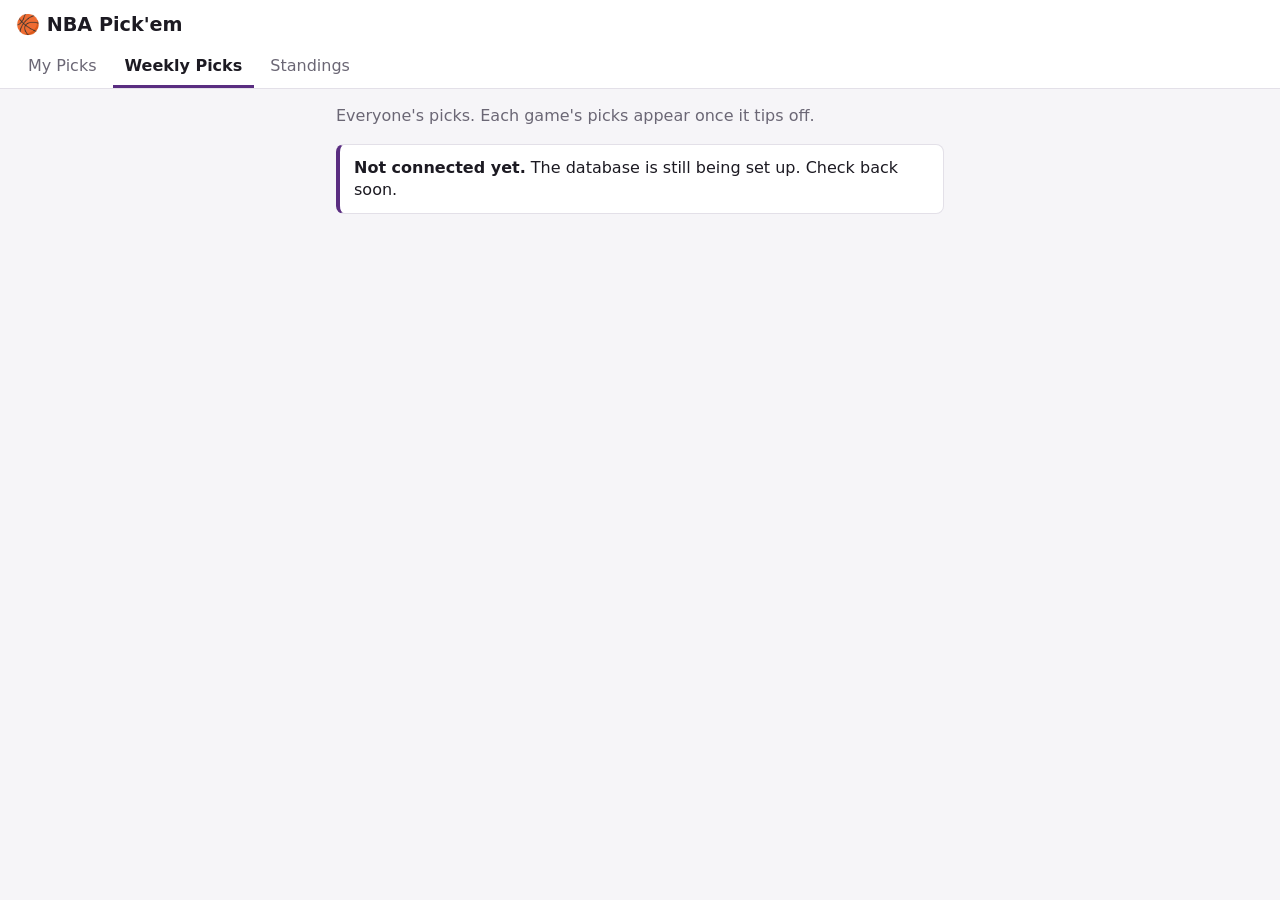
==== site/picks.html @ 3fe4a58a "Build V1 with placeholders: schema, jobs, slate generator, site, workflows - supabase/migrations: ta" ====
<!doctype html>
<html lang="en">
<head>
  <meta charset="utf-8">
  <meta name="viewport" content="width=device-width, initial-scale=1">
  <meta name="robots" content="noindex">
  <title>Weekly Picks · NBA Pick'em</title>
  <link rel="stylesheet" href="style.css">
</head>
<body>
  <header>
    <h1>🏀 NBA Pick'em</h1>
    <nav>
      <a href="index.html">My Picks</a>
      <a href="picks.html" class="active">Weekly Picks</a>
      <a href="standings.html">Standings</a>
    </nav>
  </header>
  <main>
    <p class="subhead">Everyone's picks. Each game's picks appear once it tips off.</p>
    <div id="message"></div>
    <select id="week" aria-label="Week" hidden></select>
    <div class="table-wrap" id="grid"></div>
  </main>

  <script src="config.js"></script>
  <script src="app.js"></script>
  <script>
    const msg = document.getElementById("message");
    const grid = document.getElementById("grid");
    const weekSelect = document.getElementById("week");
    let teams = {}, players = [], weeks = [];

    async function init() {
      if (!requireConfig(msg)) return;
      try {
        [teams, players, weeks] = await Promise.all([loadTeams(), loadPlayers(), loadWeeks()]);
        const current = currentWeek(weeks);
        if (!current) {
          showNotice(msg, "No slates yet.");
          return;
        }
        const today = todayPT();
        weekSelect.innerHTML = weeks
          .filter((w) => w.start_date <= today || w.id === current.id)
          .reverse()
          .map((w) => `<option value="${w.id}">${esc(weekLabel(w))}</option>`)
          .join("");
        weekSelect.value = current.id;
        weekSelect.hidden = false;
        weekSelect.addEventListener("change", () => showWeek(Number(weekSelect.value)));
        await showWeek(current.id);
      } catch (e) {
        showNotice(msg, `Couldn't load picks: ${esc(e.message)}`, true);
      }
    }

    async function showWeek(weekId) {
      msg.innerHTML = "";
      const [games, picks] = await Promise.all([
        loadSlateGames(weekId),
        rpc("get_week_picks", { p_week_id: weekId }),
      ]);
      if (!games.length) {
        grid.innerHTML = "";
        showNotice(msg, "No games this week.");
        return;
      }
      const byKey = Object.fromEntries(picks.map((p) => [`${p.player_id}:${p.game_id}`, p]));
      const abbr = (id) => esc((teams[id] || {}).abbreviation || "?");

      const header = `<tr><th>Game</th>${players.map((p) => `<th>${esc(p.display_name)}</th>`).join("")}</tr>`;
      const rows = games.map((g) => {
        const score = g.status === "final" ? ` ${g.away_score}–${g.home_score}` : "";
        const cells = players.map((p) => {
          if (!isLocked(g)) return `<td class="pick hidden" title="Hidden until tip-off">🔒</td>`;
          const pick = byKey[`${p.id}:${g.id}`];
          if (!pick) return `<td class="pick none">—</td>`;
          const cls = pick.is_correct === true ? "correct" : pick.is_correct === false ? "wrong" : "";
          return `<td class="pick ${cls}">${abbr(pick.picked_team_id)}</td>`;
        }).join("");
        return `<tr><td>${abbr(g.away_team_id)} @ ${abbr(g.home_team_id)}${score}<br>
                  <small class="subhead">${tipoffLabel(g)}</small></td>${cells}</tr>`;
      }).join("");

      grid.innerHTML = `<table><thead>${header}</thead><tbody>${rows}</tbody></table>`;
    }

    init();
  </script>
</body>
</html>
---- site/style.css ----
:root {
  --bg: #f6f5f8;
  --card: #ffffff;
  --text: #1c1a22;
  --muted: #6b6775;
  --line: #e3e0e8;
  --accent: #5a2d81;        /* Kings purple, obviously */
  --accent-text: #ffffff;
  --good: #1f7a3d;
  --good-bg: #e3f4e8;
  --bad: #b3261e;
  --bad-bg: #fbe6e4;
  --locked-bg: #efedf2;
}

@media (prefers-color-scheme: dark) {
  :root {
    --bg: #131118;
    --card: #1d1a24;
    --text: #ece9f1;
    --muted: #9d98a8;
    --line: #2f2b38;
    --accent: #9b6fd0;
    --accent-text: #131118;
    --good: #6fd08f;
    --good-bg: #16301f;
    --bad: #f08a82;
    --bad-bg: #3a1a18;
    --locked-bg: #25212d;
  }
}

* { box-sizing: border-box; }

body {
  margin: 0;
  background: var(--bg);
  color: var(--text);
  font: 16px/1.4 system-ui, -apple-system, "Segoe UI", Roboto, sans-serif;
}

header {
  background: var(--card);
  border-bottom: 1px solid var(--line);
  padding: 12px 16px 0;
}

header h1 { margin: 0 0 8px; font-size: 1.2rem; }

nav { display: flex; gap: 4px; overflow-x: auto; }

nav a {
  padding: 8px 12px;
  color: var(--muted);
  text-decoration: none;
  border-bottom: 3px solid transparent;
  white-space: nowrap;
}

nav a.active { color: var(--text); border-bottom-color: var(--accent); font-weight: 600; }

main { max-width: 640px; margin: 0 auto; padding: 16px; }

.subhead { color: var(--muted); margin: 0 0 16px; }

.notice {
  background: var(--card);
  border: 1px solid var(--line);
  border-left: 4px solid var(--accent);
  border-radius: 8px;
  padding: 12px 14px;
  margin-bottom: 16px;
}

.notice.error { border-left-color: var(--bad); }

.game {
  background: var(--card);
  border: 1px solid var(--line);
  border-radius: 12px;
  padding: 12px;
  margin-bottom: 12px;
}

.game-meta {
  display: flex;
  justify-content: space-between;
  color: var(--muted);
  font-size: 0.85rem;
  margin-bottom: 8px;
}

.teams { display: grid; grid-template-columns: 1fr auto 1fr; gap: 8px; align-items: center; }
.at { color: var(--muted); font-size: 0.85rem; }

.team-btn {
  width: 100%;
  min-height: 56px;
  padding: 8px;
  border: 2px solid var(--line);
  border-radius: 10px;
  background: var(--card);
  color: var(--text);
  font: inherit;
  cursor: pointer;
}

.team-btn .abbr { display: block; font-weight: 700; font-size: 1.1rem; }
.team-btn .name { display: block; font-size: 0.8rem; color: var(--muted); }
.team-btn .score { display: block; font-weight: 600; }

.team-btn.picked { border-color: var(--accent); background: var(--accent); color: var(--accent-text); }
.team-btn.picked .name { color: inherit; opacity: 0.85; }
.team-btn:disabled { cursor: default; }
.team-btn:disabled:not(.picked) { background: var(--locked-bg); }
.team-btn.picked.correct { background: var(--good); border-color: var(--good); }
.team-btn.picked.wrong { background: var(--bad); border-color: var(--bad); }
.team-btn:focus-visible { outline: 3px solid var(--accent); outline-offset: 2px; }

.table-wrap { overflow-x: auto; margin-bottom: 24px; }

table {
  width: 100%;
  border-collapse: collapse;
  background: var(--card);
  border: 1px solid var(--line);
  border-radius: 8px;
}

th, td { padding: 10px 8px; text-align: left; border-bottom: 1px solid var(--line); white-space: nowrap; }
th { font-size: 0.8rem; color: var(--muted); font-weight: 600; }
td.num, th.num { text-align: right; font-variant-numeric: tabular-nums; }
td.pick { text-align: center; font-weight: 600; }
td.pick.correct { background: var(--good-bg); color: var(--good); }
td.pick.wrong { background: var(--bad-bg); color: var(--bad); }
td.pick.hidden, td.pick.none { color: var(--muted); font-weight: 400; }

h2 { font-size: 1rem; margin: 8px 0; }

select {
  font: inherit;
  padding: 6px 8px;
  border-radius: 8px;
  border: 1px solid var(--line);
  background: var(--card);
  color: var(--text);
  margin-bottom: 12px;
}
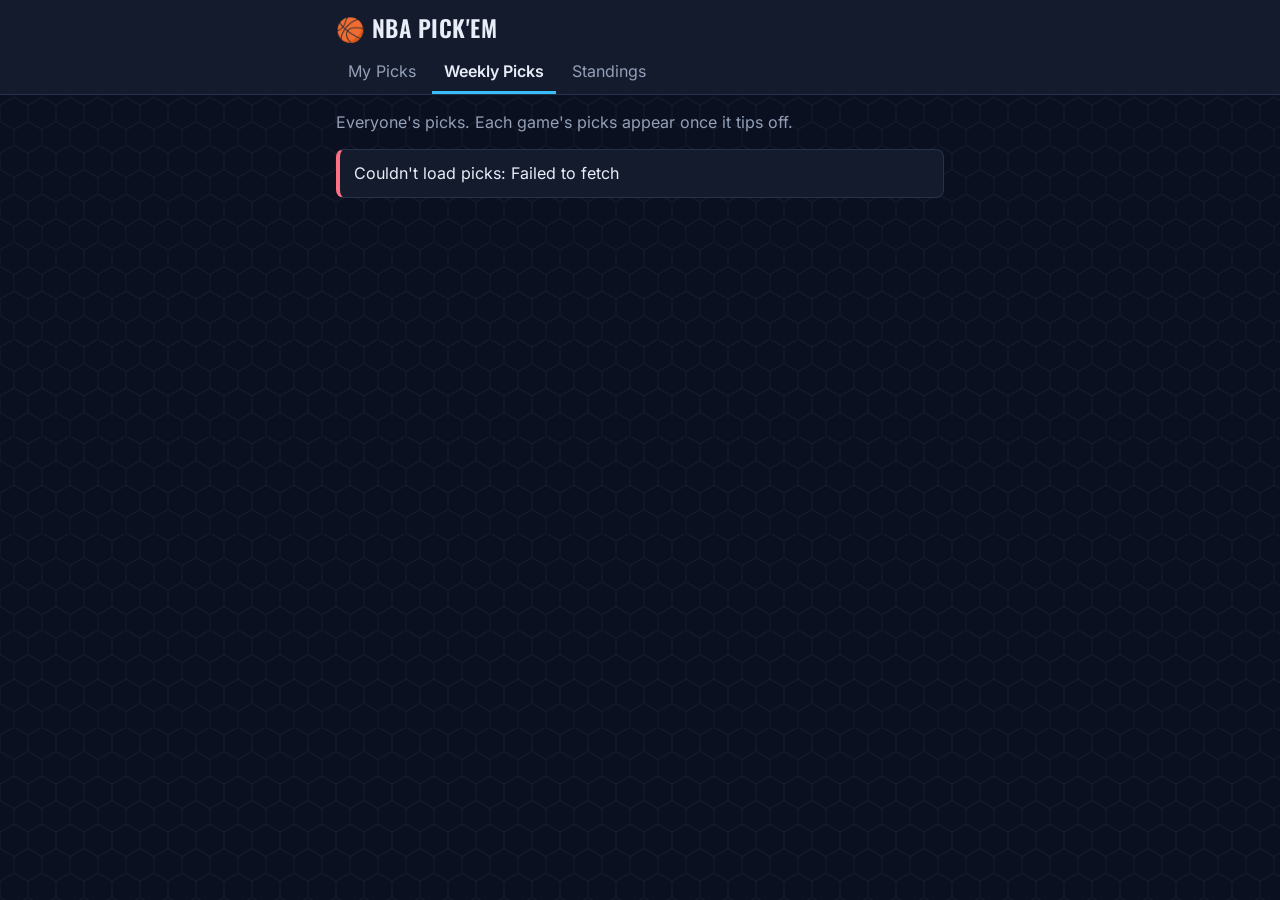
==== commit c5fff44e: "Restyle site: Arena dark theme, Oswald + Inter, hexagon texture Design agreed with Daniel via mockup" ====
--- a/site/picks.html
+++ b/site/picks.html
@@ -4,6 +4,7 @@
   <meta charset="utf-8">
   <meta name="viewport" content="width=device-width, initial-scale=1">
   <meta name="robots" content="noindex">
+  <meta name="theme-color" content="#141b2d">
   <title>Weekly Picks · NBA Pick'em</title>
   <link rel="stylesheet" href="style.css">
 </head>
@@ -71,19 +72,25 @@
 
       const header = `<tr><th>Game</th>${players.map((p) => `<th>${esc(p.display_name)}</th>`).join("")}</tr>`;
       const rows = games.map((g) => {
-        const score = g.status === "final" ? ` ${g.away_score}–${g.home_score}` : "";
+        const detail = g.status === "final" ? `Final ${g.away_score}–${g.home_score}` : shortTip(g);
         const cells = players.map((p) => {
           if (!isLocked(g)) return `<td class="pick hidden" title="Hidden until tip-off">🔒</td>`;
           const pick = byKey[`${p.id}:${g.id}`];
           if (!pick) return `<td class="pick none">—</td>`;
           const cls = pick.is_correct === true ? "correct" : pick.is_correct === false ? "wrong" : "";
-          return `<td class="pick ${cls}">${abbr(pick.picked_team_id)}</td>`;
+          const mark = pick.is_correct === true ? " ✓" : pick.is_correct === false ? " ✗" : "";
+          return `<td class="pick ${cls}">${abbr(pick.picked_team_id)}${mark}</td>`;
         }).join("");
-        return `<tr><td>${abbr(g.away_team_id)} @ ${abbr(g.home_team_id)}${score}<br>
-                  <small class="subhead">${tipoffLabel(g)}</small></td>${cells}</tr>`;
+        return `<tr><td class="game-cell">${abbr(g.away_team_id)} @ ${abbr(g.home_team_id)}<br><small>${detail}</small></td>${cells}</tr>`;
       }).join("");
 
       grid.innerHTML = `<table><thead>${header}</thead><tbody>${rows}</tbody></table>`;
+    }
+
+    // "Sat 7:00 PM": short enough to keep the game column narrow on phones.
+    function shortTip(g) {
+      if (!g.tipoff_utc) return "Time TBD";
+      return new Date(g.tipoff_utc).toLocaleString("en-US", { weekday: "short", hour: "numeric", minute: "2-digit" });
     }
 
     init();
--- a/site/style.css
+++ b/site/style.css
@@ -1,43 +1,46 @@
+/* NBA Pick'em — "Arena" theme. Dark only.
+   Fonts: Oswald (headings, team names) + Inter (text), self-hosted in fonts/ (SIL OFL).
+   Contrast: every text/background pair below meets WCAG AA (4.5:1). */
+
+@font-face { font-family: "Inter"; font-weight: 400; font-display: swap; src: url("fonts/inter-400.woff2") format("woff2"); }
+@font-face { font-family: "Inter"; font-weight: 600; font-display: swap; src: url("fonts/inter-600.woff2") format("woff2"); }
+@font-face { font-family: "Oswald"; font-weight: 500; font-display: swap; src: url("fonts/oswald-500.woff2") format("woff2"); }
+@font-face { font-family: "Oswald"; font-weight: 600; font-display: swap; src: url("fonts/oswald-600.woff2") format("woff2"); }
+
 :root {
-  --bg: #f6f5f8;
-  --card: #ffffff;
-  --text: #1c1a22;
-  --muted: #6b6775;
-  --line: #e3e0e8;
-  --accent: #5a2d81;        /* Kings purple, obviously */
-  --accent-text: #ffffff;
-  --good: #1f7a3d;
-  --good-bg: #e3f4e8;
-  --bad: #b3261e;
-  --bad-bg: #fbe6e4;
-  --locked-bg: #efedf2;
-}
-
-@media (prefers-color-scheme: dark) {
-  :root {
-    --bg: #131118;
-    --card: #1d1a24;
-    --text: #ece9f1;
-    --muted: #9d98a8;
-    --line: #2f2b38;
-    --accent: #9b6fd0;
-    --accent-text: #131118;
-    --good: #6fd08f;
-    --good-bg: #16301f;
-    --bad: #f08a82;
-    --bad-bg: #3a1a18;
-    --locked-bg: #25212d;
-  }
+  color-scheme: dark;
+  --bg: #0b1020;
+  --card: #141b2d;
+  --line: #26324b;
+  --text: #e8edf7;
+  --muted: #93a0b8;
+  --accent: #38bdf8;         /* sky blue */
+  --accent-text: #06121f;
+  --good: #22c55e;           /* correct pick fill */
+  --good-text: #04130a;
+  --good-soft: #0f2e1d;      /* weekly table cell */
+  --good-line: #4ade80;
+  --bad: #fb7185;            /* wrong pick fill (dark text: 7.3:1) */
+  --bad-text: #1a0508;
+  --bad-soft: #3a1420;
+  --bad-line: #fda4af;
+  --locked-bg: #1b2438;
+  --display: "Oswald", "Arial Narrow", sans-serif;
 }
 
 * { box-sizing: border-box; }
 
 body {
   margin: 0;
-  background: var(--bg);
+  min-height: 100vh;
+  /* Subtle hexagon texture; cards sit on top with solid backgrounds. */
+  background: url('data:image/svg+xml,%3Csvg%20xmlns%3D%22http%3A//www.w3.org/2000/svg%22%20width%3D%2228%22%20height%3D%2248.5%22%20viewBox%3D%220%200%2028%2048.5%22%3E%3Cpath%20d%3D%22M14%200%20L28%208.08%20L28%2024.25%20L14%2032.33%20L0%2024.25%20L0%208.08%20Z%20M14%2032.33%20L14%2048.5%22%20fill%3D%22none%22%20stroke%3D%22rgba%28147%2C160%2C184%2C0.08%29%22%20stroke-width%3D%221%22/%3E%3C/svg%3E') 0 0 / 28px 48.5px, var(--bg);
   color: var(--text);
-  font: 16px/1.4 system-ui, -apple-system, "Segoe UI", Roboto, sans-serif;
+  font: 16px/1.4 "Inter", system-ui, -apple-system, "Segoe UI", Roboto, sans-serif;
 }
+
+strong { font-weight: 600; }
+a { color: var(--accent); }
 
 header {
   background: var(--card);
@@ -45,7 +48,18 @@
   padding: 12px 16px 0;
 }
 
-header h1 { margin: 0 0 8px; font-size: 1.2rem; }
+header h1 {
+  margin-top: 0;
+  margin-bottom: 8px;
+  font-family: var(--display);
+  font-weight: 600;
+  font-size: 1.45rem;
+  text-transform: uppercase;
+  letter-spacing: 0.02em;
+}
+
+/* Line the header up with the centered page content on wide screens. */
+header > * { max-width: 608px; margin-left: auto; margin-right: auto; }
 
 nav { display: flex; gap: 4px; overflow-x: auto; }
 
@@ -61,6 +75,15 @@
 
 main { max-width: 640px; margin: 0 auto; padding: 16px; }
 
+h2 {
+  font-family: var(--display);
+  font-weight: 500;
+  font-size: 1.1rem;
+  text-transform: uppercase;
+  letter-spacing: 0.03em;
+  margin: 16px 0 8px;
+}
+
 .subhead { color: var(--muted); margin: 0 0 16px; }
 
 .notice {
@@ -73,6 +96,8 @@
 }
 
 .notice.error { border-left-color: var(--bad); }
+
+/* ---------- My Picks ---------- */
 
 .game {
   background: var(--card);
@@ -95,7 +120,7 @@
 
 .team-btn {
   width: 100%;
-  min-height: 56px;
+  min-height: 60px;
   padding: 8px;
   border: 2px solid var(--line);
   border-radius: 10px;
@@ -105,17 +130,31 @@
   cursor: pointer;
 }
 
-.team-btn .abbr { display: block; font-weight: 700; font-size: 1.1rem; }
-.team-btn .name { display: block; font-size: 0.8rem; color: var(--muted); }
-.team-btn .score { display: block; font-weight: 600; }
+.team-btn .abbr {
+  display: block;
+  font-family: var(--display);
+  font-weight: 600;
+  font-size: 1.45rem;
+  line-height: 1.2;
+}
+.team-btn .name { display: block; font-size: 0.78rem; color: var(--muted); }
+.team-btn .score { display: block; font-weight: 600; font-variant-numeric: tabular-nums; }
 
 .team-btn.picked { border-color: var(--accent); background: var(--accent); color: var(--accent-text); }
 .team-btn.picked .name { color: inherit; opacity: 0.85; }
 .team-btn:disabled { cursor: default; }
 .team-btn:disabled:not(.picked) { background: var(--locked-bg); }
-.team-btn.picked.correct { background: var(--good); border-color: var(--good); }
-.team-btn.picked.wrong { background: var(--bad); border-color: var(--bad); }
-.team-btn:focus-visible { outline: 3px solid var(--accent); outline-offset: 2px; }
+.team-btn.picked.correct { background: var(--good); border-color: var(--good); color: var(--good-text); }
+.team-btn.picked.wrong { background: var(--bad); border-color: var(--bad); color: var(--bad-text); }
+.team-btn.picked.saving { opacity: 0.7; }
+.team-btn:focus-visible { outline: 3px solid var(--text); outline-offset: 2px; }
+
+.game-foot { margin-top: 8px; font-size: 0.85rem; text-align: center; min-height: 1.2em; }
+.pick-state { color: var(--muted); }
+.pick-state.ok { color: var(--good); font-weight: 600; }
+.pick-state.todo { color: var(--bad); }
+
+/* ---------- Tables ---------- */
 
 .table-wrap { overflow-x: auto; margin-bottom: 24px; }
 
@@ -128,14 +167,23 @@
 }
 
 th, td { padding: 10px 8px; text-align: left; border-bottom: 1px solid var(--line); white-space: nowrap; }
-th { font-size: 0.8rem; color: var(--muted); font-weight: 600; }
+th { font-size: 0.78rem; color: var(--muted); font-weight: 600; }
 td.num, th.num { text-align: right; font-variant-numeric: tabular-nums; }
-td.pick { text-align: center; font-weight: 600; }
-td.pick.correct { background: var(--good-bg); color: var(--good); }
-td.pick.wrong { background: var(--bad-bg); color: var(--bad); }
+td small { color: var(--muted); font-size: 0.75rem; }
+
+/* Weekly Picks cells */
+td.game-cell { font-weight: 600; }
+td.pick { text-align: center; font-weight: 600; padding-left: 6px; padding-right: 6px; }
+td.pick.correct { background: var(--good-soft); color: var(--good-line); }
+td.pick.wrong { background: var(--bad-soft); color: var(--bad-line); }
 td.pick.hidden, td.pick.none { color: var(--muted); font-weight: 400; }
 
-h2 { font-size: 1rem; margin: 8px 0; }
+/* Standings: bar sized to points vs. the leader (--w set per row), leader stripe. */
+tr.standing {
+  background: linear-gradient(90deg, rgba(56, 189, 248, 0.30) 0, rgba(56, 189, 248, 0.10) var(--w), transparent var(--w));
+}
+tr.standing.leader { box-shadow: inset 4px 0 0 var(--accent); font-weight: 600; }
+td.back { color: var(--muted); font-weight: 400; }
 
 select {
   font: inherit;
